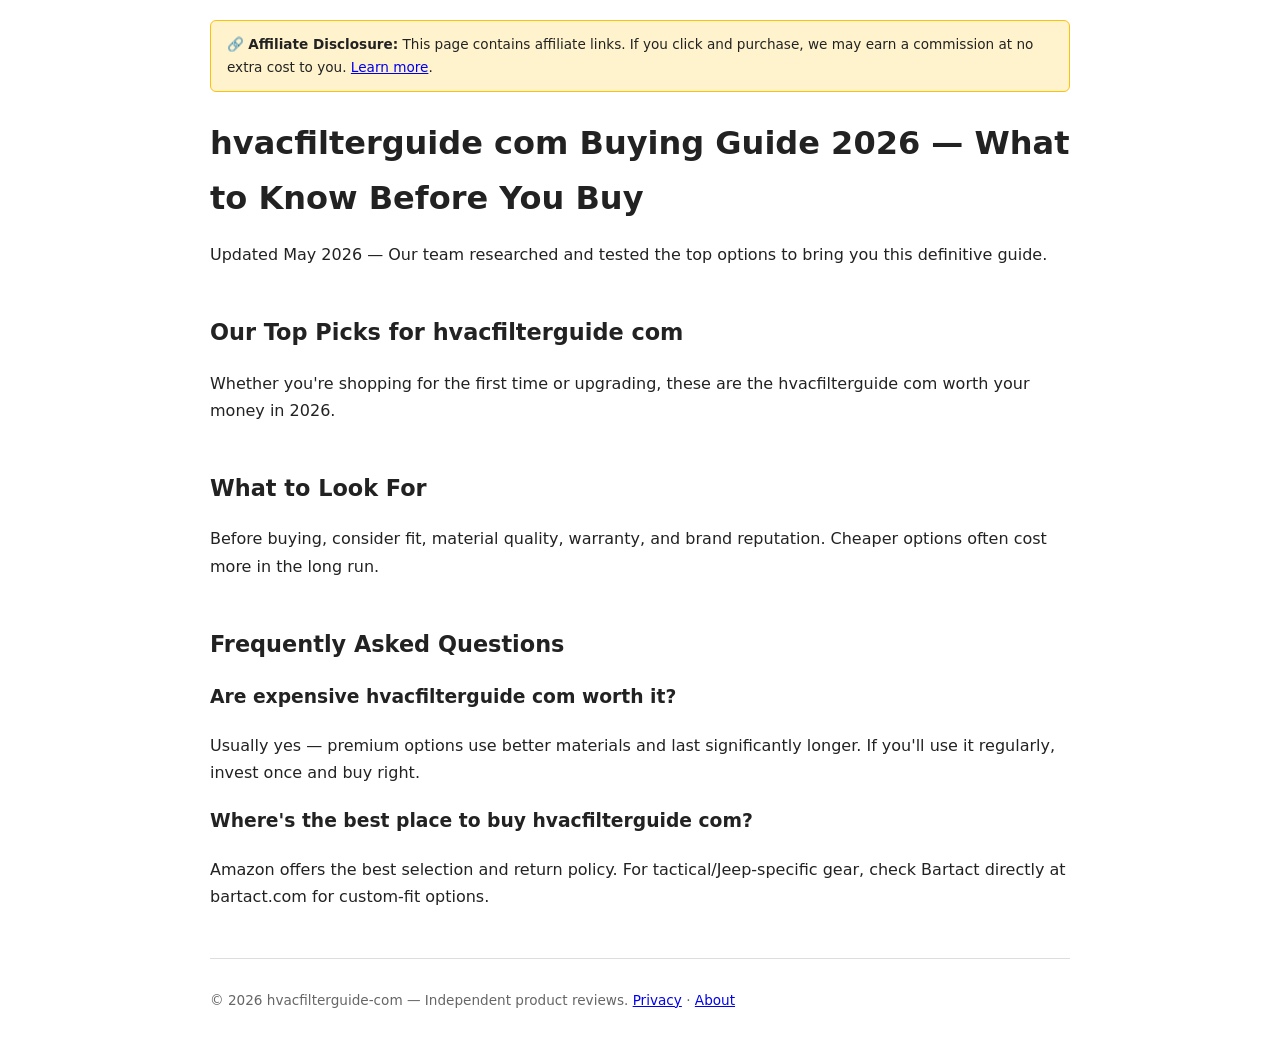
==== buying-guide-hvacfilterguide-com-2026.html @ 0fef366f "content: add weekly articles" ====
<!DOCTYPE html>
<html lang="en">
<head>
<meta charset="UTF-8">
<meta name="viewport" content="width=device-width,initial-scale=1">
<title>hvacfilterguide com Buying Guide 2026 — What to Know Before You Buy</title>
<meta name="description" content="hvacfilterguide com Buying Guide 2026 — What to Know Before You Buy — expert guide for 2026.">
<style>
body{font-family:system-ui,sans-serif;max-width:860px;margin:0 auto;padding:20px;line-height:1.7;color:#222}
h1{font-size:2em;margin-bottom:.5em}
h2{font-size:1.4em;margin-top:2em}
.product-card{background:#f9f9f9;border:1px solid #ddd;border-radius:10px;padding:24px;margin-bottom:24px}
.badge{display:inline-block;background:#f0a500;color:#000;font-weight:700;padding:4px 12px;border-radius:4px;font-size:.8em;margin-bottom:10px}
.btn{display:inline-block;background:#f0a500;color:#000;font-weight:700;padding:12px 24px;border-radius:6px;margin-top:12px;font-size:.95em;text-decoration:none}
.pros-cons{display:flex;gap:16px;margin:12px 0;flex-wrap:wrap}
.pros,.cons{flex:1;min-width:180px}
.ftc{background:#fff3cd;border:1px solid #ffc107;border-radius:6px;padding:12px 16px;font-size:.85em;margin-bottom:24px}
footer{margin-top:48px;padding-top:16px;border-top:1px solid #ddd;font-size:.85em;color:#666}
</style>
</head>
<body>
<div class="ftc">🔗 <strong>Affiliate Disclosure:</strong> This page contains affiliate links. If you click and purchase, we may earn a commission at no extra cost to you. <a href="/privacy.html">Learn more</a>.</div>
<h1>hvacfilterguide com Buying Guide 2026 — What to Know Before You Buy</h1>
<p>Updated May 2026 — Our team researched and tested the top options to bring you this definitive guide.</p>

<h2>Our Top Picks for hvacfilterguide com</h2>
<p>Whether you're shopping for the first time or upgrading, these are the hvacfilterguide com worth your money in 2026.</p>
<h2>What to Look For</h2>
<p>Before buying, consider fit, material quality, warranty, and brand reputation. Cheaper options often cost more in the long run.</p>
<h2>Frequently Asked Questions</h2>
<h3>Are expensive hvacfilterguide com worth it?</h3>
<p>Usually yes — premium options use better materials and last significantly longer. If you'll use it regularly, invest once and buy right.</p>
<h3>Where's the best place to buy hvacfilterguide com?</h3>
<p>Amazon offers the best selection and return policy. For tactical/Jeep-specific gear, check Bartact directly at bartact.com for custom-fit options.</p>
<footer>
<p>&copy; 2026 hvacfilterguide-com — Independent product reviews. <a href="/privacy.html">Privacy</a> · <a href="/about.html">About</a></p>
</footer>
</body>
</html>
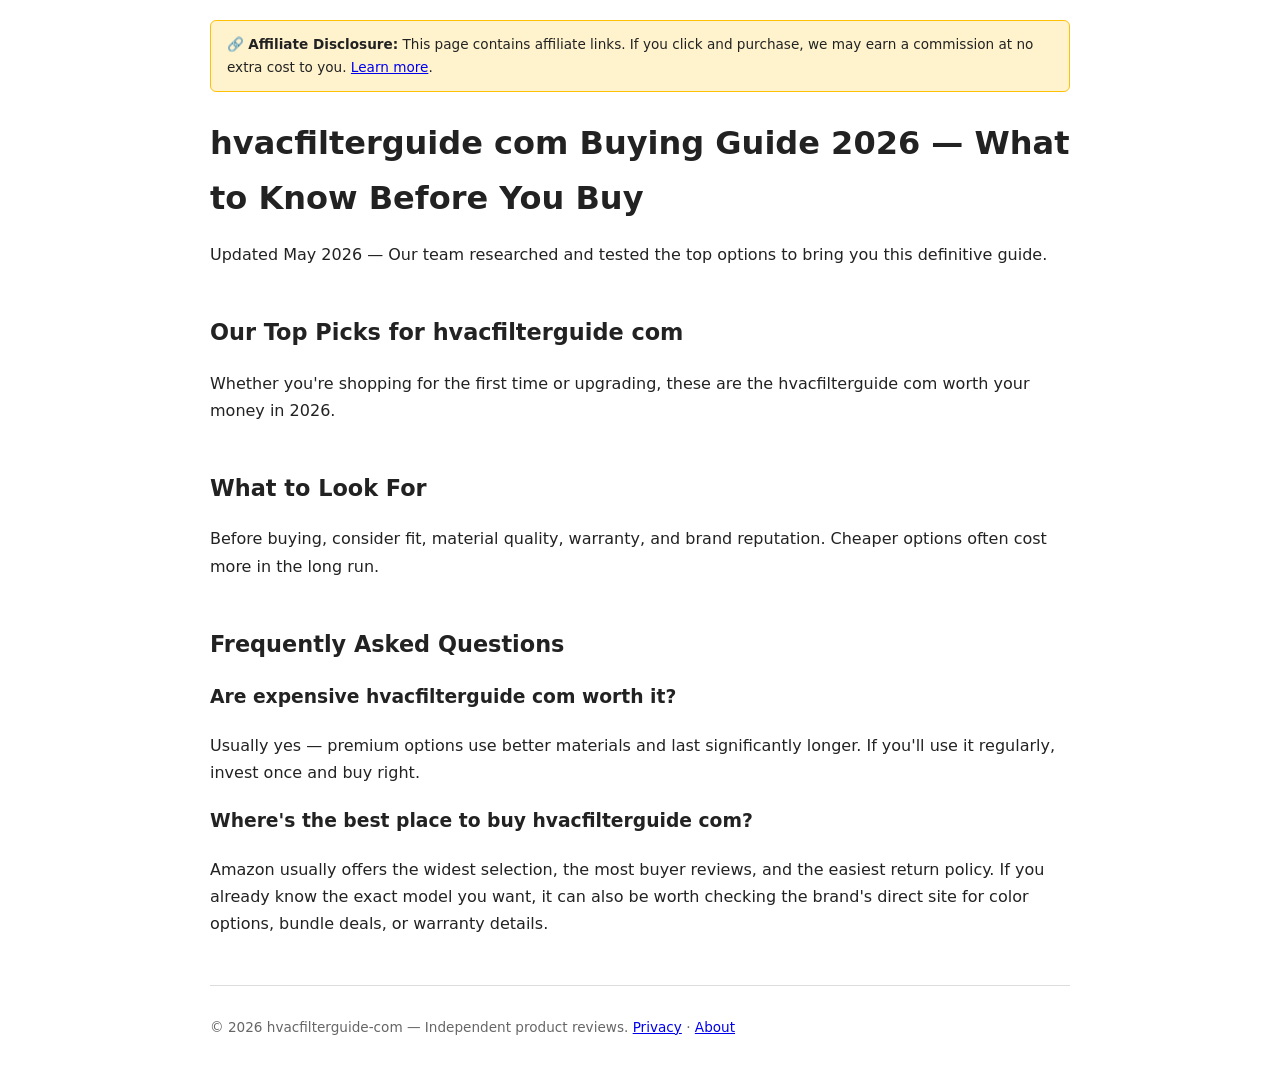
==== commit bac93aa8: "Fix dead ASINs → search links" ====
--- a/buying-guide-hvacfilterguide-com-2026.html
+++ b/buying-guide-hvacfilterguide-com-2026.html
@@ -31,7 +31,7 @@
 <h3>Are expensive hvacfilterguide com worth it?</h3>
 <p>Usually yes — premium options use better materials and last significantly longer. If you'll use it regularly, invest once and buy right.</p>
 <h3>Where's the best place to buy hvacfilterguide com?</h3>
-<p>Amazon offers the best selection and return policy. For tactical/Jeep-specific gear, check Bartact directly at bartact.com for custom-fit options.</p>
+<p>Amazon usually offers the widest selection, the most buyer reviews, and the easiest return policy. If you already know the exact model you want, it can also be worth checking the brand's direct site for color options, bundle deals, or warranty details.</p>
 <footer>
 <p>&copy; 2026 hvacfilterguide-com — Independent product reviews. <a href="/privacy.html">Privacy</a> · <a href="/about.html">About</a></p>
 </footer>
